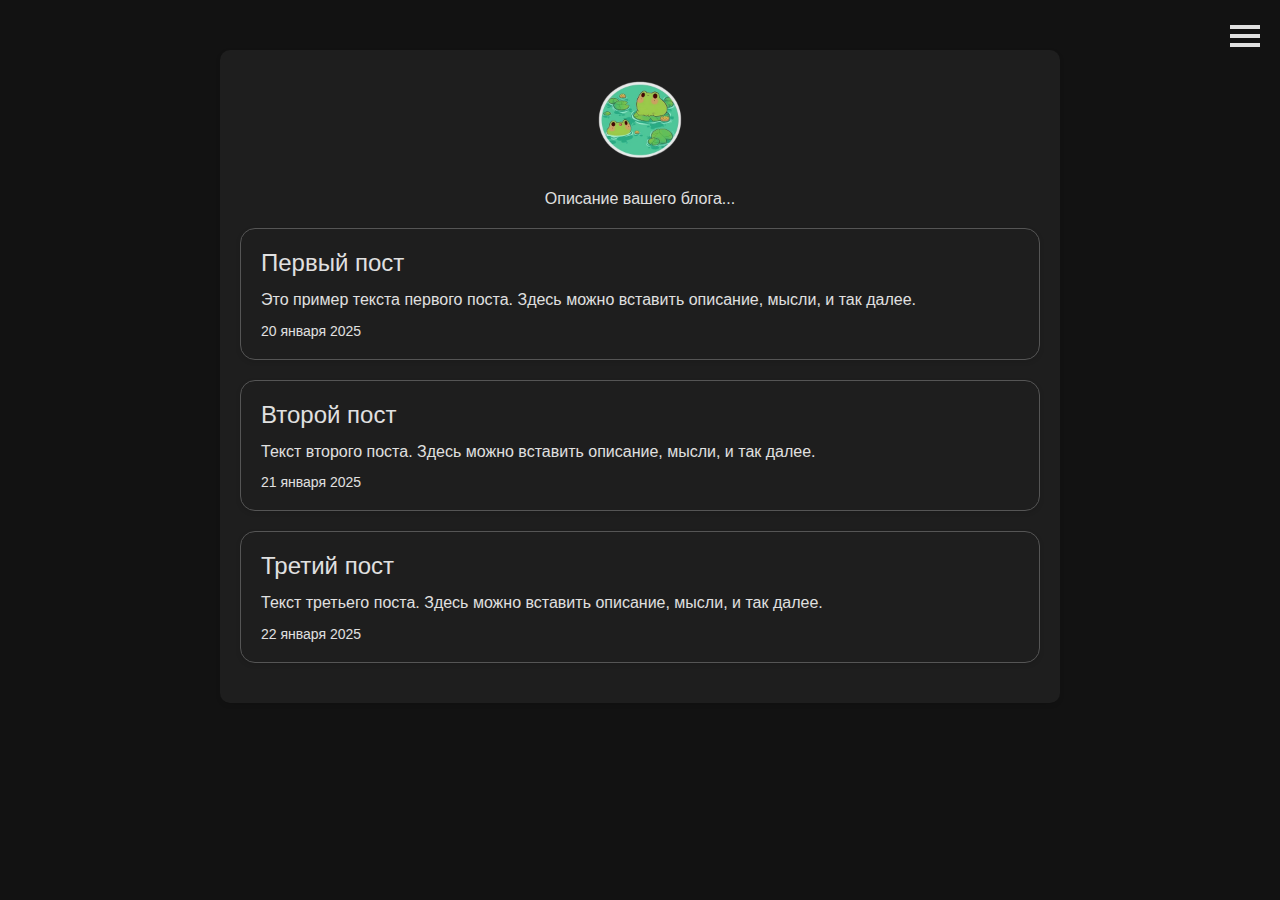
==== blog.html @ b9b4cf49 "Add files via upload" ====
<!DOCTYPE html>
<html lang="ru">
<head>
    <meta charset="UTF-8">
    <meta name="viewport" content="width=device-width, initial-scale=1.0">
    <title>Простой Блог</title>
    <link rel="stylesheet" href="style.css">
</head>

<body data-theme="dark">
    <!-- Кнопка -->
    <div class="menu-toggle" onclick="toggleMenu()">
        <div></div>
        <div></div>
        <div></div>
    </div>

    <div class="dropdown-menu" id="menu">
        <div class="slider-container">
            <div class="slider" id="themeSlider" onclick="toggleTheme()" data-theme="dark">
                <div class="slider-circle"></div>
            </div>

        </div>
        <a href="index.html">На главную</a>
    </div>

    <div class="container">
        <div class="avatar-container">
            <img id="avatar" src="жабки.png" alt="Аватарка">
            <p id="description">Описание вашего блога...</p>
        </div>

          <!-- Виджеты постов -->
          <div class="post">
            <div class="post-title">Первый пост</div>
            <div class="post-content">
                Это пример текста первого поста. Здесь можно вставить описание, мысли, и так далее.
            </div>
            <div class="post-date">20 января 2025</div>
        </div>

        <div class="post">
            <div class="post-title">Второй пост</div>
            <div class="post-content">
                Текст второго поста. Здесь можно вставить описание, мысли, и так далее.
            </div>
            <div class="post-date">21 января 2025</div>
        </div>

        <div class="post">
            <div class="post-title">Третий пост</div>
            <div class="post-content">
                Текст третьего поста. Здесь можно вставить описание, мысли, и так далее.
            </div>
            <div class="post-date">22 января 2025</div>
        </div>
    </div>

    <script src="script.js"></script>

</body>
</html>
---- style.css ----
/* style.css */
:root {
    --background-color: #f9f9f9;
    --text-color: #333;
    --card-background: #fff;
    --button-color: #5cb85c;
    --button-hover: #4cae4c;
    --post-border: #ddd;
}

[data-theme="dark"] {
    --background-color: #121212;
    --text-color: #e0e0e0;
    --card-background: #1e1e1e;
    --button-color: #6abf69;
    --button-hover: #5eac5e;
    --post-border: #555;
}

.container {
    max-width: 800px;
    margin: 50px auto;
    padding: 20px;
    background: var(--card-background);
    border-radius: 10px;
    box-shadow: 0 2px 5px rgba(0, 0, 0, 0.1);
}

.avatar-container {
    text-align: center;
    margin-bottom: 20px;
}

.avatar-container img {
    width: 100px;
    height: 100px;
    border-radius: 50%;
}

.post {
    margin-bottom: 20px;
    padding: 20px;
    background: var(--card-background);
    border-radius: 15px;
    box-shadow: 0 2px 5px rgba(0, 0, 0, 0.1);
    border: 1px solid var(--post-border);
    position: relative;
}

.post-title {
    font-size: 24px;
    margin-bottom: 10px;
    word-wrap: break-word;
}

.post-content {
    font-size: 16px;
    line-height: 1.6;
    word-wrap: break-word;
}

.dropdown a {
    display: block;
    padding: 10px 20px;
    text-decoration: none;
    color: var(--text-color);
    transition: background-color 0.3s;
}

.dropdown a:hover {
    background: var(--button-hover);
}

.menu-toggle {
    position: absolute;
    top: 20px;
    right: 20px;
    cursor: pointer;
    z-index: 100;
}

.menu-toggle div {
    width: 30px;
    height: 4px;
    background-color: var(--text-color);
    margin: 5px 0;
    transition: background-color 0.3s;
}

.dropdown-menu {
    display: none;
    position: absolute;
    top: 50px;
    right: 20px;
    background: var(--card-background);
    box-shadow: 0 2px 5px rgba(0, 0, 0, 0.1);
    border-radius: 5px;
    text-align: left;
    width: 200px;
}

.dropdown-menu a {
    display: block;
    padding: 10px 20px;
    text-decoration: none;
    color: var(--text-color);
    transition: background-color 0.3s;
}

.dropdown-menu a:hover {
    background: var(--button-hover);
}

.slider-container {
    display: flex;
    justify-content: center;
    align-items: center;
    margin: 20px 0;
}

.slider {
    position: relative;
    width: 50px;
    height: 25px;
    border-radius: 50px;
    background-color: #ccc;
    cursor: pointer;
    border: none;
}

.slider .slider-circle {
    position: absolute;
    top: 50%;
    left: 5px;
    transform: translateY(-50%);
    width: 15px;
    height: 15px;
    background-color: #fff;
    border-radius: 50%;
    transition: 0.3s;
}

.slider[data-theme="dark"] {
    background-color: #333;
}

.slider[data-theme="dark"] .slider-circle {
    left: 30px;
}

#postContent {
    width: 100%;
    height: 100px;
}

/* Переменные для светлой и темной темы */
:root {
    --background-color: #f9f9f9;
    --text-color: #333;
    --card-background: #fff;
    --button-color: #5cb85c;
    --button-hover: #4cae4c;
    --post-border: #ddd;
}

[data-theme="dark"] {
    --background-color: #121212;
    --text-color: #e0e0e0;
    --card-background: #1e1e1e;
    --button-color: #6abf69;
    --button-hover: #5eac5e;
    --post-border: #555;
}

/* Базовые стили */
body {
    font-family: Arial, sans-serif;
    margin: 0;
    padding: 0;
    background-color: var(--background-color);
    color: var(--text-color);
}

.container {
    max-width: 90%;
    margin: 20px auto;
    padding: 20px;
    background: var(--card-background);
    border-radius: 10px;
    box-shadow: 0 2px 5px rgba(0, 0, 0, 0.1);
}

/* Стили для адаптивности */
.avatar-container img {
    width: 80px;
    height: 80px;
    border-radius: 50%;
}

.post {
    margin-bottom: 20px;
    padding: 15px;
    border-radius: 15px;
    border: 1px solid var(--post-border);
    word-wrap: break-word;
}

/* Тема переключателя */
.slider {
    width: 50px;
    height: 25px;
    background-color: var(--button-color);
    border-radius: 50px;
    cursor: pointer;
    position: relative;
    transition: 0.3s;
}

.slider-circle {
    position: absolute;
    top: 5px;
    left: 5px;
    width: 15px;
    height: 15px;
    background: #fff;
    border-radius: 50%;
    transition: 0.3s;
}

.slider[data-theme="dark"] {
    background-color: var(--button-hover);
}

.slider[data-theme="dark"] .slider-circle {
    left: 30px;
}

.post-image {
    max-width: 100%;
    margin-top: 10px;
    border-radius: 5px;
}

.post-video {
    max-width: 100%;
    margin-top: 10px;
    border-radius: 5px;
}

body {
    font-family: Arial, sans-serif;
    margin: 0;
    padding: 0;
    background-color: var(--background-color);
    color: var(--text-color);
}

.container {
    max-width: 800px;
    margin: 50px auto;
    padding: 20px;
    background: var(--card-background);
    border-radius: 10px;
    box-shadow: 0 2px 5px rgba(0, 0, 0, 0.1);
}

.avatar-container {
    text-align: center;
    margin-bottom: 20px;
}

.avatar-container img {
    width: 100px;
    height: 100px;
    border-radius: 50%;
}

.post {
    margin-bottom: 20px;
    padding: 20px;
    background: var(--card-background);
    border-radius: 15px;
    box-shadow: 0 2px 5px rgba(0, 0, 0, 0.1);
    border: 1px solid var(--post-border);
    position: relative;
}

.post-title {
    font-size: 24px;
    margin-bottom: 10px;
    word-wrap: break-word;
}

.post-content {
    font-size: 16px;
    line-height: 1.6;
    word-wrap: break-word;
}

.post-image {
    max-width: 100%;
    margin-top: 10px;
    border-radius: 5px;
}

.post-video {
    max-width: 100%;
    margin-top: 10px;
    border-radius: 5px;
}

.post-date {
    font-size: 14px;
    margin-top: 10px;
    color: var(--text-color);
}
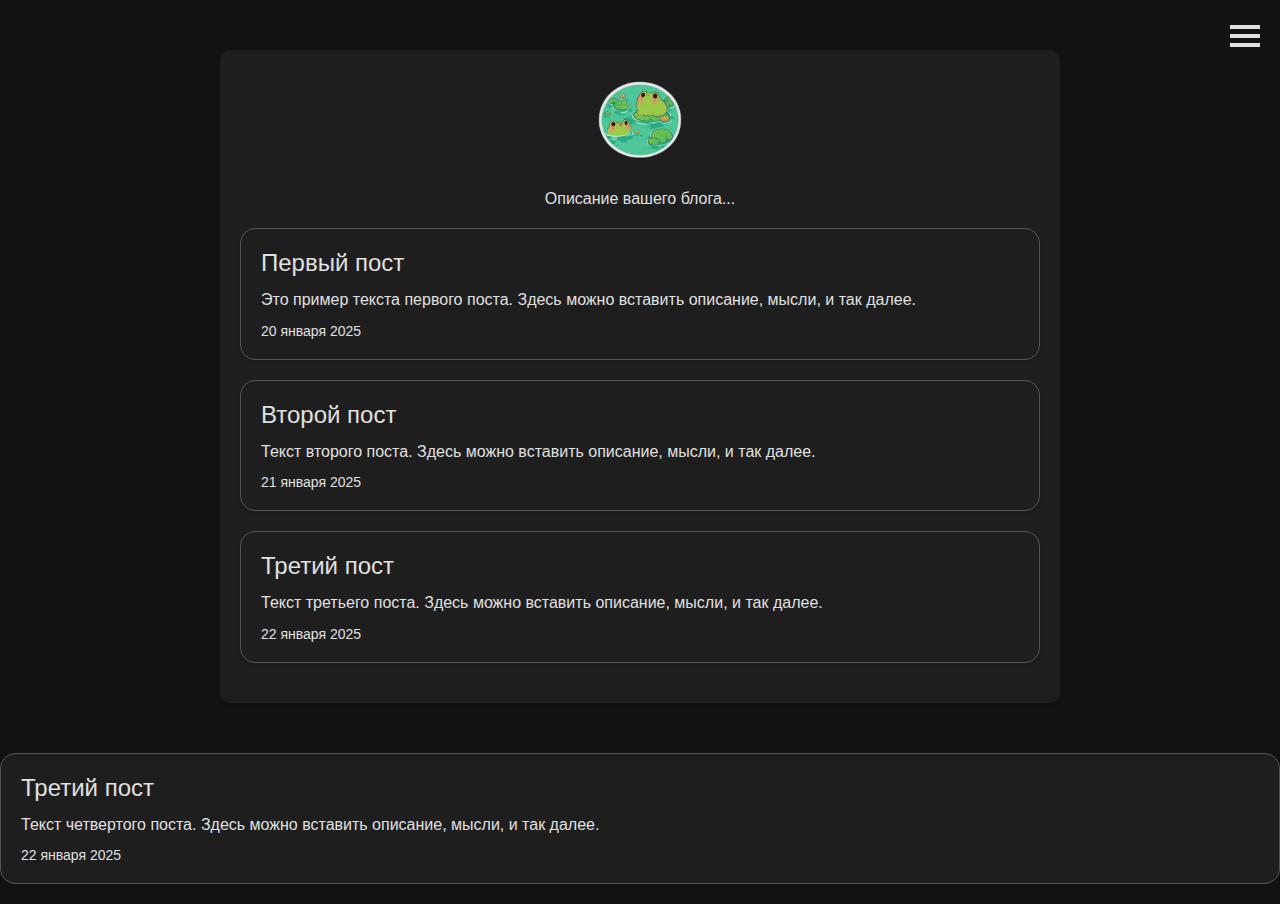
==== commit 4231472e: "Update blog.html" ====
--- a/blog.html
+++ b/blog.html
@@ -55,6 +55,15 @@
             </div>
             <div class="post-date">22 января 2025</div>
         </div>
+    </div>
+
+       <div class="post">
+            <div class="post-title">Третий пост</div>
+            <div class="post-content">
+                Текст четвертого поста. Здесь можно вставить описание, мысли, и так далее.
+            </div>
+            <div class="post-date">22 января 2025</div>
+        </div>
     </div>
 
     <script src="script.js"></script>
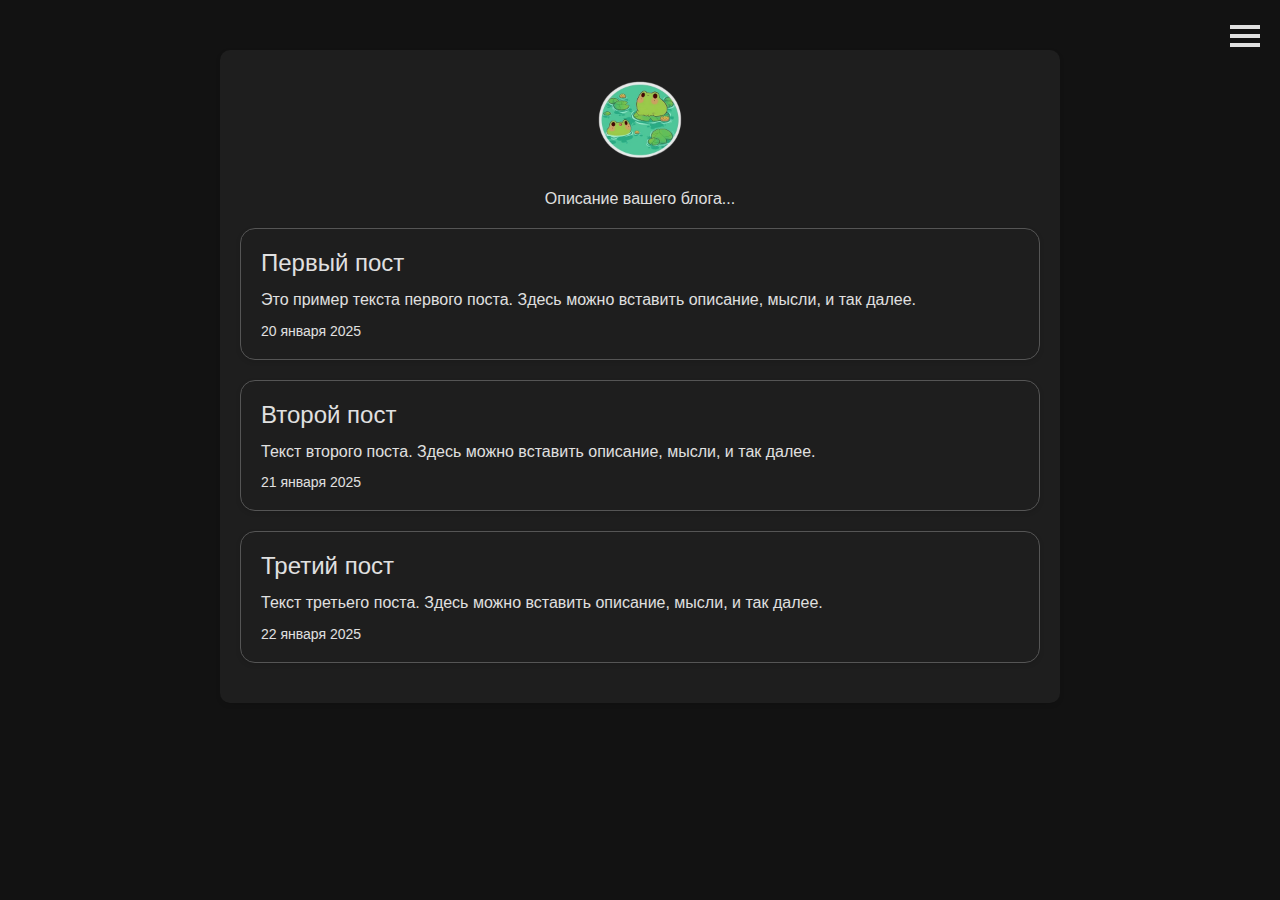
==== commit 3549db07: "Update blog.html" ====
--- a/blog.html
+++ b/blog.html
@@ -55,15 +55,6 @@
             </div>
             <div class="post-date">22 января 2025</div>
         </div>
-    </div>
-
-       <div class="post">
-            <div class="post-title">Третий пост</div>
-            <div class="post-content">
-                Текст четвертого поста. Здесь можно вставить описание, мысли, и так далее.
-            </div>
-            <div class="post-date">22 января 2025</div>
-        </div>
     </div>
 
     <script src="script.js"></script>
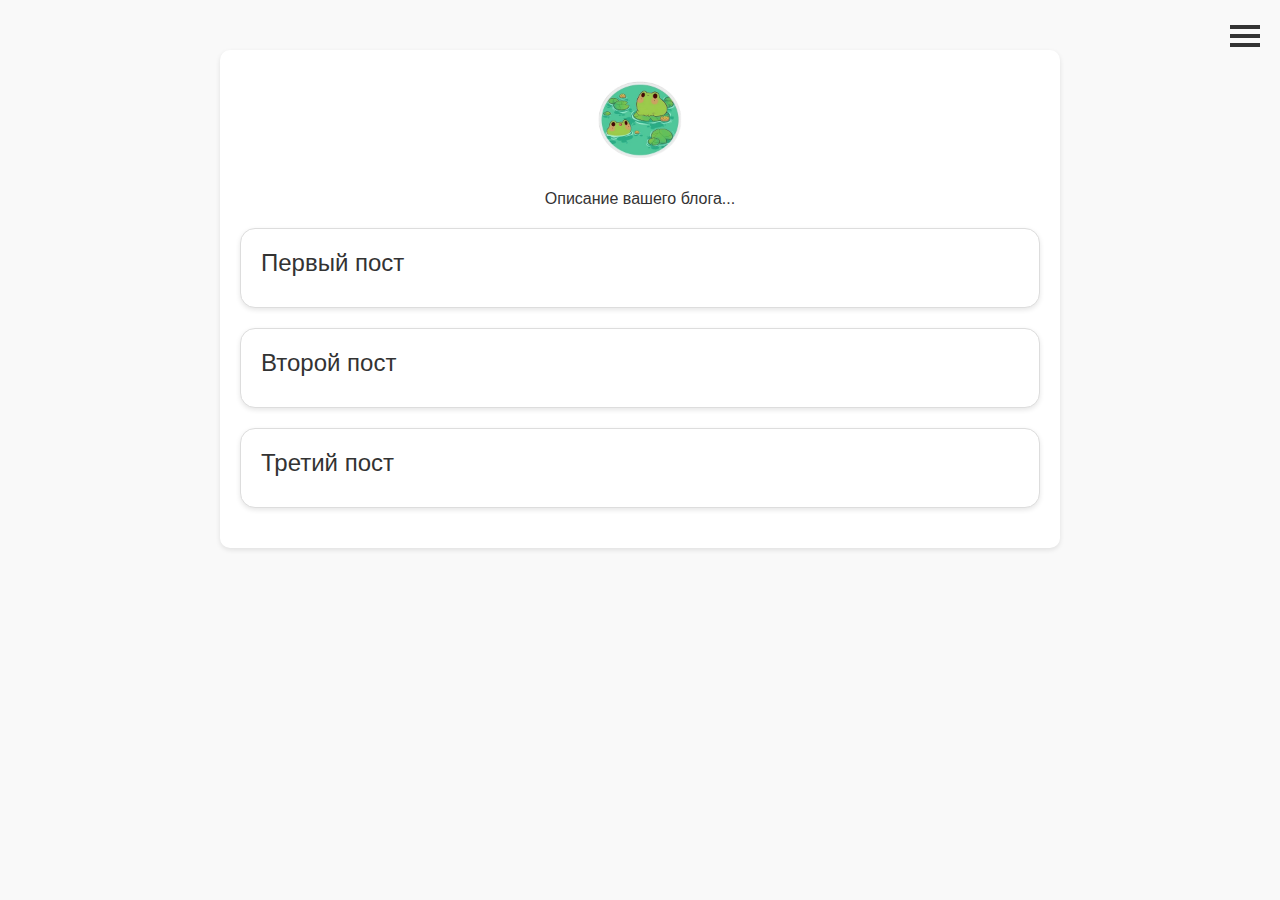
==== commit 930b2f9f: "Add files via upload" ====
--- a/blog.html
+++ b/blog.html
@@ -22,7 +22,7 @@
             </div>
 
         </div>
-        <a href="index.html">На главную</a>
+        <a href="visitka.html">На главную</a>
     </div>
 
     <div class="container">
@@ -31,29 +31,39 @@
             <p id="description">Описание вашего блога...</p>
         </div>
 
-          <!-- Виджеты постов -->
-          <div class="post">
+         <!-- Посты -->
+         <div class="post" data-index="0" onclick="openModal(0)">
             <div class="post-title">Первый пост</div>
-            <div class="post-content">
+            <div class="post-content" style="display: none;">
                 Это пример текста первого поста. Здесь можно вставить описание, мысли, и так далее.
             </div>
-            <div class="post-date">20 января 2025</div>
+            <div class="post-date" style="display: none;">20 января 2025</div>
         </div>
 
-        <div class="post">
+        <div class="post" data-index="1" onclick="openModal(1)">
             <div class="post-title">Второй пост</div>
-            <div class="post-content">
+            <div class="post-content" style="display: none;">
                 Текст второго поста. Здесь можно вставить описание, мысли, и так далее.
             </div>
-            <div class="post-date">21 января 2025</div>
+            <div class="post-date" style="display: none;">21 января 2025</div>
         </div>
 
-        <div class="post">
+        <div class="post" data-index="2" onclick="openModal(2)">
             <div class="post-title">Третий пост</div>
-            <div class="post-content">
+            <div class="post-content" style="display: none;">
                 Текст третьего поста. Здесь можно вставить описание, мысли, и так далее.
             </div>
-            <div class="post-date">22 января 2025</div>
+            <div class="post-date" style="display: none;">22 января 2025</div>
+        </div>
+    </div>
+
+    <!-- Модальное окно -->
+    <div id="postModal" class="modal">
+        <div class="modal-content">
+            <span class="close" onclick="closeModal()">&times;</span>
+            <div class="modal-post-title" id="modalPostTitle"></div>
+            <div class="modal-post-content" id="modalPostContent"></div>
+            <div class="modal-post-date" id="modalPostDate"></div>
         </div>
     </div>
 
--- a/style.css
+++ b/style.css
@@ -1,4 +1,5 @@
 /* style.css */
+/* Основные переменные для светлой и темной темы */
 :root {
     --background-color: #f9f9f9;
     --text-color: #333;
@@ -6,6 +7,7 @@
     --button-color: #5cb85c;
     --button-hover: #4cae4c;
     --post-border: #ddd;
+    --transition-duration: 0.3s; /* Добавим переменную для длительности анимации */
 }
 
 [data-theme="dark"] {
@@ -17,6 +19,16 @@
     --post-border: #555;
 }
 
+/* Базовые стили */
+body {
+    font-family: Arial, sans-serif;
+    margin: 0;
+    padding: 0;
+    background-color: var(--background-color);
+    color: var(--text-color);
+    transition: background-color var(--transition-duration), color var(--transition-duration); /* Плавное переключение темы */
+}
+
 .container {
     max-width: 800px;
     margin: 50px auto;
@@ -24,6 +36,7 @@
     background: var(--card-background);
     border-radius: 10px;
     box-shadow: 0 2px 5px rgba(0, 0, 0, 0.1);
+    transition: background-color var(--transition-duration); /* Плавное переключение темы */
 }
 
 .avatar-container {
@@ -37,6 +50,7 @@
     border-radius: 50%;
 }
 
+/* Стили для постов */
 .post {
     margin-bottom: 20px;
     padding: 20px;
@@ -45,6 +59,13 @@
     box-shadow: 0 2px 5px rgba(0, 0, 0, 0.1);
     border: 1px solid var(--post-border);
     position: relative;
+    cursor: pointer;
+    transition: transform var(--transition-duration), box-shadow var(--transition-duration); /* Анимация при наведении */
+}
+
+.post:hover {
+    transform: translateY(-5px); /* Поднимаем пост при наведении */
+    box-shadow: 0 4px 10px rgba(0, 0, 0, 0.2); /* Увеличиваем тень */
 }
 
 .post-title {
@@ -59,18 +80,13 @@
     word-wrap: break-word;
 }
 
-.dropdown a {
-    display: block;
-    padding: 10px 20px;
-    text-decoration: none;
-    color: var(--text-color);
-    transition: background-color 0.3s;
-}
-
-.dropdown a:hover {
-    background: var(--button-hover);
-}
-
+.post-date {
+    font-size: 14px;
+    margin-top: 10px;
+    color: var(--text-color);
+}
+
+/* Меню и переключатель темы */
 .menu-toggle {
     position: absolute;
     top: 20px;
@@ -84,7 +100,7 @@
     height: 4px;
     background-color: var(--text-color);
     margin: 5px 0;
-    transition: background-color 0.3s;
+    transition: background-color var(--transition-duration); /* Плавное изменение цвета */
 }
 
 .dropdown-menu {
@@ -97,6 +113,15 @@
     border-radius: 5px;
     text-align: left;
     width: 200px;
+    opacity: 0; /* Начальная прозрачность для анимации */
+    transform: translateY(-10px); /* Начальное смещение для анимации */
+    transition: opacity var(--transition-duration), transform var(--transition-duration); /* Плавное появление */
+}
+
+.dropdown-menu.active {
+    display: block;
+    opacity: 1; /* Полная видимость */
+    transform: translateY(0); /* Возвращаем на место */
 }
 
 .dropdown-menu a {
@@ -104,7 +129,7 @@
     padding: 10px 20px;
     text-decoration: none;
     color: var(--text-color);
-    transition: background-color 0.3s;
+    transition: background-color var(--transition-duration);
 }
 
 .dropdown-menu a:hover {
@@ -126,6 +151,7 @@
     background-color: #ccc;
     cursor: pointer;
     border: none;
+    transition: background-color var(--transition-duration); /* Плавное изменение цвета */
 }
 
 .slider .slider-circle {
@@ -137,7 +163,7 @@
     height: 15px;
     background-color: #fff;
     border-radius: 50%;
-    transition: 0.3s;
+    transition: left var(--transition-duration); /* Плавное перемещение круга */
 }
 
 .slider[data-theme="dark"] {
@@ -148,169 +174,75 @@
     left: 30px;
 }
 
-#postContent {
+/* Стили для модального окна */
+.modal {
+    display: none;
+    position: fixed;
+    z-index: 1000;
+    left: 0;
+    top: 0;
     width: 100%;
-    height: 100px;
-}
-
-/* Переменные для светлой и темной темы */
-:root {
-    --background-color: #f9f9f9;
-    --text-color: #333;
-    --card-background: #fff;
-    --button-color: #5cb85c;
-    --button-hover: #4cae4c;
-    --post-border: #ddd;
-}
-
-[data-theme="dark"] {
-    --background-color: #121212;
-    --text-color: #e0e0e0;
-    --card-background: #1e1e1e;
-    --button-color: #6abf69;
-    --button-hover: #5eac5e;
-    --post-border: #555;
-}
-
-/* Базовые стили */
-body {
-    font-family: Arial, sans-serif;
-    margin: 0;
-    padding: 0;
-    background-color: var(--background-color);
-    color: var(--text-color);
-}
-
-.container {
-    max-width: 90%;
-    margin: 20px auto;
+    height: 100%;
+    overflow: auto;
+    background-color: rgba(0, 0, 0, 0.8);
+    opacity: 0; /* Начальная прозрачность для анимации */
+    transition: opacity var(--transition-duration); /* Плавное появление */
+}
+
+.modal.active {
+    display: block;
+    opacity: 1; /* Полная видимость */
+}
+
+.modal-content {
+    background-color: var(--card-background);
+    margin: 10% auto;
     padding: 20px;
-    background: var(--card-background);
     border-radius: 10px;
-    box-shadow: 0 2px 5px rgba(0, 0, 0, 0.1);
-}
-
-/* Стили для адаптивности */
-.avatar-container img {
-    width: 80px;
-    height: 80px;
-    border-radius: 50%;
-}
-
-.post {
-    margin-bottom: 20px;
-    padding: 15px;
-    border-radius: 15px;
-    border: 1px solid var(--post-border);
-    word-wrap: break-word;
-}
-
-/* Тема переключателя */
-.slider {
-    width: 50px;
-    height: 25px;
-    background-color: var(--button-color);
-    border-radius: 50px;
-    cursor: pointer;
+    width: 80%;
+    max-width: 800px;
     position: relative;
-    transition: 0.3s;
-}
-
-.slider-circle {
-    position: absolute;
-    top: 5px;
-    left: 5px;
-    width: 15px;
-    height: 15px;
-    background: #fff;
-    border-radius: 50%;
-    transition: 0.3s;
-}
-
-.slider[data-theme="dark"] {
-    background-color: var(--button-hover);
-}
-
-.slider[data-theme="dark"] .slider-circle {
-    left: 30px;
-}
-
-.post-image {
-    max-width: 100%;
-    margin-top: 10px;
-    border-radius: 5px;
-}
-
-.post-video {
-    max-width: 100%;
-    margin-top: 10px;
-    border-radius: 5px;
-}
-
-body {
-    font-family: Arial, sans-serif;
-    margin: 0;
-    padding: 0;
-    background-color: var(--background-color);
-    color: var(--text-color);
-}
-
-.container {
-    max-width: 800px;
-    margin: 50px auto;
-    padding: 20px;
-    background: var(--card-background);
-    border-radius: 10px;
-    box-shadow: 0 2px 5px rgba(0, 0, 0, 0.1);
-}
-
-.avatar-container {
-    text-align: center;
-    margin-bottom: 20px;
-}
-
-.avatar-container img {
-    width: 100px;
-    height: 100px;
-    border-radius: 50%;
-}
-
-.post {
-    margin-bottom: 20px;
-    padding: 20px;
-    background: var(--card-background);
-    border-radius: 15px;
-    box-shadow: 0 2px 5px rgba(0, 0, 0, 0.1);
-    border: 1px solid var(--post-border);
-    position: relative;
-}
-
-.post-title {
+    transform: translateY(-20px); /* Начальное смещение для анимации */
+    transition: transform var(--transition-duration); /* Плавное появление */
+}
+
+.modal.active .modal-content {
+    transform: translateY(0); /* Возвращаем на место */
+}
+
+.close {
+    position: absolute;
+    right: 20px;
+    top: 10px;
+    font-size: 28px;
+    font-weight: bold;
+    cursor: pointer;
+    color: var(--text-color);
+    transition: color var(--transition-duration); /* Плавное изменение цвета */
+}
+
+.close:hover {
+    color: var(--button-hover);
+}
+
+.modal-post-title {
     font-size: 24px;
     margin-bottom: 10px;
-    word-wrap: break-word;
-}
-
-.post-content {
+}
+
+.modal-post-content {
     font-size: 16px;
     line-height: 1.6;
-    word-wrap: break-word;
-}
-
-.post-image {
-    max-width: 100%;
-    margin-top: 10px;
-    border-radius: 5px;
-}
-
-.post-video {
-    max-width: 100%;
-    margin-top: 10px;
-    border-radius: 5px;
-}
-
-.post-date {
+    margin-bottom: 20px;
+}
+
+.modal-post-date {
     font-size: 14px;
-    margin-top: 10px;
-    color: var(--text-color);
-}
+    color: var(--text-color);
+    margin-bottom: 20px;
+}
+
+/* Убираем ползунок копирования при наведении */
+.post-title, .post-content, .post-date {
+    user-select: none; /* Запрещаем выделение текста */
+}